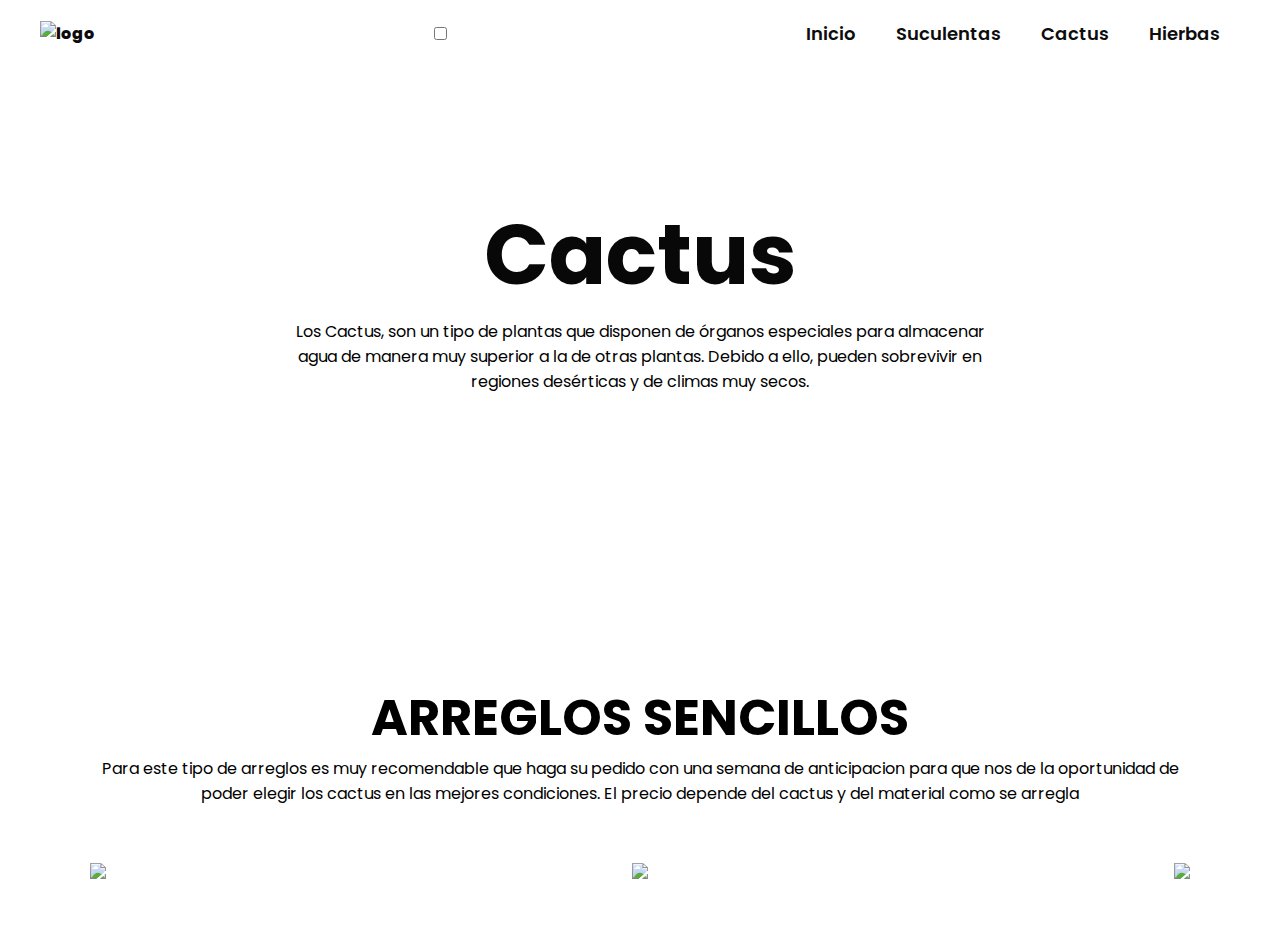
==== cactus.html @ 47a11e61 "Add files via upload" ====
<!DOCTYPE html>
<html lang="en">
<head>
    <meta charset="UTF-8">
    <meta name="viewport" content="width=device-width, initial-scale=1.0">
    <title>Document</title>
    <link rel="stylesheet" href="style.css">
</head>
<body>
    <header class="header">

        <div class="menu container">
            <a href="#" class="logo"><img src="imagenes/LOGO.jpeg" alt="logo" width="100%" height="100px"></a>
            <input type="checkbox" id="menu">
            <label for="menu">
                <img src="imagenes/menu.png" class="menu-icono" alt="">
            </label>
            <nav class="navbar">
                <ul>
                    <li><a href="index.html">Inicio</a></li>
                    <li><a href="suculentas.html">Suculentas</a></li>
                    <li><a href="cactus.html">Cactus</a></li>
                    <li><a href="hierbas.html">Hierbas</a></li>
                </ul>
            </nav>

        </div>

        <div class="header-content container">
            <div class="header-txt">
                <h1>Cactus</h1>
                <p>
                    Los Cactus, son un tipo de 
                    plantas que disponen de órganos especiales para 
                    almacenar agua de manera muy superior a la de otras plantas.
                    Debido a ello, pueden sobrevivir en regiones
                     desérticas y de climas muy secos.
                </p>

            </div> 
        </div>
    </header>

    <section class="general container">
        <h2>Arreglos sencillos</h2>
        <p>
            Para este tipo de arreglos es muy recomendable 
            que haga su pedido con una semana de anticipacion
            para que nos de la oportunidad de poder elegir los cactus en 
            las mejores condiciones. El precio depende del cactus y del 
            material como se arregla
        </p>
        <div class="general-content">
            <div class="general-16 txt">
               <img src="imagenes/cac1.jpg">
            </div>
            <div class="general-17 txt">
               <img src="imagenes/cac2.jpg">
            </div>
            <div class="general-18 txt">
                <img src="imagenes/cac3.jpg">
            </div>

        </div>

    </section>    
</body>
</html>
---- style.css ----
@import url('https://fonts.googleapis.com/css2?family=Poppins:ital,wght@0,100;0,200;0,300;0,400;0,500;0,600;0,700;0,800;0,900;1,100;1,200;1,300;1,400;1,500;1,600;1,700;1,800;1,900&display=swap');

*{
    margin: 0;
    padding: 0;
    box-sizing: border-box;
    text-decoration: none;
    list-style: none;
}
body{
    font-family: 'poppins', sans-serif;
}

.container{
    max-width: 1200px;
    margin: 0 auto;
}

.header{
    background-image: url(imagenes/fondo\ 1.png);
    background-position: center bottom;
    background-repeat: no-repeat;
    background-size: cover;
    min-height: 70vh;
    align-items: center;
    display: flex;
    position: relative;
}

.menu{
    position: absolute;
    top: 0;
    left: 0;
    right: 0;
    display: flex;
    align-items: center;
    justify-content: space-between;
    z-index: 1000;
}

.logo{
color: rgb(14, 11, 13);
font-size: 25 px;
font-weight: 800;
}

.menu .navbar ul li {
    position: relative;
    float: left;
}

.menu .navbar ul li a {
font-size: 18px;
padding: 20px;
color: rgb(14, 13, 14);
display: block;
font-weight: 600;
}

menu{
    display: none;
}

.menu-icono {
    width: 25px;
}

.menu label {
    cursor: pointer;
    display: none;
}

.header-txt {
    text-align: center;
}

.header-txt h1 {
    font-size: 85px;
    color: rgb(8, 8, 8);
}

.header-txt p {
    color: rgb(6, 6, 6) (92, 157, 215);
    font-size: 16px;
    padding: 0 250px;
    margin-bottom: 45px;
}

.btn-1 {
    display: inline-block;
    padding: 12px 45px;
    border: 1px seashell;
    color: rgb(2, 2, 2);
    font-size: 16px;
    text-transform: uppercase;
    font-weight: 600;
}

.btn-1:hover {
    color:#1B293A;
    background-color: aliceblue;
}

.general {
    padding: 50px;
    text-align: center;
}

.general-content {
    display: flex;
    justify-content: space-between;
    margin-top: 55px;
}

.general-1 {
    background-image: url(imagenes/suculentas-frio.png);
    background-position: center center;
    background-repeat: no-repeat;
    background-size: cover;
    height: 450 px;
    padding: 170 px 55px;
}

.general-2 {
    background-image: url(imagenes/cactus.png);
    background-position: center center;
    background-repeat: no-repeat;
    background-size: cover;
    height: 450 px;
    padding: 170 px 55px;
}

.general-3 {
    background-image: url(imagenes/hierba.png);
    background-position: center center;
    background-repeat: no-repeat;
    background-size: cover;
    height: 450 px;
    padding: 170 px 55px;
}

.general-4 {
    background-image: url(imagenes/riego.jpg);
    background-position: center center;
    background-repeat: no-repeat;
    background-size: cover;
    height: 450 px;
    padding: 170 px 55px;
}

.general-5 {
    background-image: url(imagenes/tierra.jpg);
    background-position: center center;
    background-repeat: no-repeat;
    background-size: cover;
    height: 450 px;
    padding: 170 px 55px;
}

.general-6 {
    background-image: url(imagenes/sombra.jpg);
    background-position: center center;
    background-repeat: no-repeat;
    background-size: cover;
    height: 450 px;
    padding: 170 px 55px;
}

.general-7 {
    background-image: url(imagenes/fondo.jpg);
    background-position: center center;
    background-repeat: no-repeat;
    background-size: cover;
    height: 450 px;
    padding: 170 px 55px;
}

.general-8 {
    background-image: url(imagenes/verde.jpg);
    background-position: center center;
    background-repeat: no-repeat;
    background-size: cover;
    height: 450 px;
    padding: 170 px 55px;
}

.general-9 {
    background-image: url(imagenes/fondo.jpg);
    background-position: center center;
    background-repeat: no-repeat;
    background-size: cover;
    height: 450 px;
    padding: 170 px 55px;
}



h2{
    font-size: 50px;
    text-transform: uppercase;
    color: black;
}

.txt h3 {
    font-size: 18px;
    color: rgb(240, 243, 243);
    text-transform: uppercase;
    margin-bottom: 10px;
}

.txt p {
    color: rgb(249, 241, 241);
    font-size: 16px;
}

.info-1 {
    padding: 250px 0;
    background-image: url(imagenes/fondo.jpg);
    background-position: center center;
    background-repeat: no-repeat;
    background-size: 100% 100%;
}

.info-content{
    text-align: center;
}

.info-content h2, span {
    color: black;
}

.info-circle {
    display: flex;
    justify-content: space-between;
    margin-top: 55px;
}

.circle-txt {
    width: 25%;
    display: flex;
    flex-direction: column;
    align-items: center;
    text-align: center;
    margin: 0 10px;
}

.circle-1{
    height: 100px;
    width: 100px;
    border: 1px solid black ;
    border-radius: 50%;
    padding-top: 35px;
}

circle-1 h3 {
color: black;
font-size: 16px;
}

.circle-txt p {
    color: black;
    margin-top: 25px;
}

.footer {
    padding: 100px;
    text-align: center;
}

.form {
    margin-top: 35px;
}

.campo {
    margin-right: 10px;
    padding: 17px 35px;
    border: 2px solid black;
    outline: none;
    color: black;
}

.campo::placeholder {
color: rgb(11, 11, 11);
}

.btn-2 {
    padding: 17px 35px;
    border: 2px solid #1B293A;
    background-color: #1B293A;
    color: #f0f8ff;
}

.footer-txt {
    margin-top: 100px;
    border-top: 1px solid #B4B4B47E;
    padding: 20PX 0;
}

.footer-txt p {
    color: #1B293A;
    font-size: 16px;
}

@media(max-width:991px) {
    .menu {
        padding: 30px;
    }

    .menu label {
        display: initial;
    }

    .menu .navbar {
        position: absolute;
        top: 100%;
        left: 0;
        right: 0;
        background-color:#10416c;
        display: none;
    }

    .menu .navbar ul li {
        width: 100%;
    }

    #menu:checked ~ .navbar {
        display: initial;
    }

    .header{
    min-height: 0vh;
}

.header-content {
    padding: 100px 30px;
    }

    .header-txt h1 {
        font-size: 50px;
    }

    .header-txt p {
        padding: 0;
    }

    .general {
        padding: 30px 30px 0 30px;
    }

    .general-content {
        flex-direction: column;
        align-items: center;
        margin-top: 20px;
    }

    .general-1,
    .general-2,
    .general-3,
    .general-4,
    .general-5,
    .general-6 {
        height: 350px;
        padding: 100px;
        margin-bottom: 10px;
    }

    .info-1 {
        padding: 200px 30px;
        background-size: cover;
        margin-top: -110px;
    }

    .info-circle {
        flex-direction: column;
        align-items: center;
    }

    .circle-txt {
        width: 100%;
        margin-bottom: 25px;
    }

    .g2 {
        margin-top: -120px;
    }

    .info-2 {
        padding: 280px 30px;
        background-size: cover;
        margin-top: -180px;
    }

    h2 {
        font-size: 40px;
    }

    .footer {
        padding: 0;
        margin-top: -140px;
    }

    form {
        display: flex;
        flex-direction: column;
        padding: 0 50 px;
    }

    .campo {
        margin-top: 30px;
    }
}
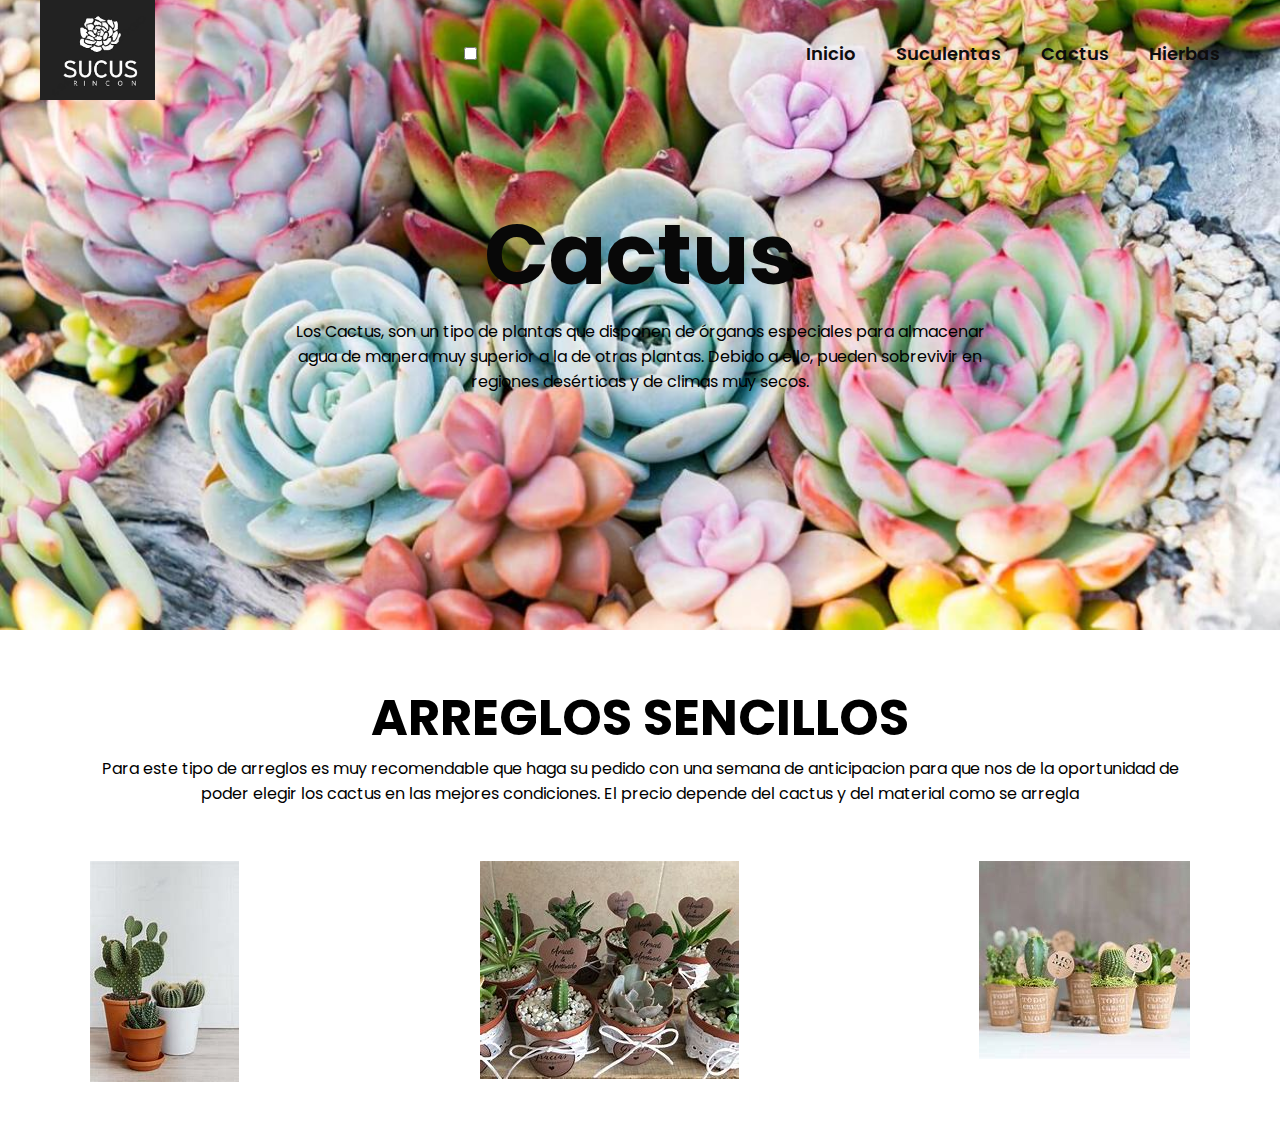
==== commit cd579e70: "Add files via upload" ====
--- a/cactus.html
+++ b/cactus.html
@@ -10,10 +10,10 @@
     <header class="header">
 
         <div class="menu container">
-            <a href="#" class="logo"><img src="imagenes/LOGO.jpeg" alt="logo" width="100%" height="100px"></a>
+            <a href="#" class="logo"><img src="LOGO.jpeg" alt="logo" width="100%" height="100px"></a>
             <input type="checkbox" id="menu">
             <label for="menu">
-                <img src="imagenes/menu.png" class="menu-icono" alt="">
+                <img src="menu.png" class="menu-icono" alt="">
             </label>
             <nav class="navbar">
                 <ul>
@@ -52,13 +52,13 @@
         </p>
         <div class="general-content">
             <div class="general-16 txt">
-               <img src="imagenes/cac1.jpg">
+               <img src="cac1.jpg">
             </div>
             <div class="general-17 txt">
-               <img src="imagenes/cac2.jpg">
+               <img src="cac2.jpg">
             </div>
             <div class="general-18 txt">
-                <img src="imagenes/cac3.jpg">
+                <img src="cac3.jpg">
             </div>
 
         </div>
--- a/style.css
+++ b/style.css
@@ -17,7 +17,7 @@
 }
 
 .header{
-    background-image: url(imagenes/fondo\ 1.png);
+    background-image: url(fondo\ 1.png);
     background-position: center bottom;
     background-repeat: no-repeat;
     background-size: cover;
@@ -113,7 +113,7 @@
 }
 
 .general-1 {
-    background-image: url(imagenes/suculentas-frio.png);
+    background-image: url(suculentas-frio.png);
     background-position: center center;
     background-repeat: no-repeat;
     background-size: cover;
@@ -122,7 +122,7 @@
 }
 
 .general-2 {
-    background-image: url(imagenes/cactus.png);
+    background-image: url(cactus.png);
     background-position: center center;
     background-repeat: no-repeat;
     background-size: cover;
@@ -131,7 +131,7 @@
 }
 
 .general-3 {
-    background-image: url(imagenes/hierba.png);
+    background-image: url(hierba.png);
     background-position: center center;
     background-repeat: no-repeat;
     background-size: cover;
@@ -140,7 +140,7 @@
 }
 
 .general-4 {
-    background-image: url(imagenes/riego.jpg);
+    background-image: url(riego.jpg);
     background-position: center center;
     background-repeat: no-repeat;
     background-size: cover;
@@ -149,7 +149,7 @@
 }
 
 .general-5 {
-    background-image: url(imagenes/tierra.jpg);
+    background-image: url(tierra.jpg);
     background-position: center center;
     background-repeat: no-repeat;
     background-size: cover;
@@ -158,7 +158,7 @@
 }
 
 .general-6 {
-    background-image: url(imagenes/sombra.jpg);
+    background-image: url(sombra.jpg);
     background-position: center center;
     background-repeat: no-repeat;
     background-size: cover;
@@ -167,7 +167,7 @@
 }
 
 .general-7 {
-    background-image: url(imagenes/fondo.jpg);
+    background-image: url(fondo.jpg);
     background-position: center center;
     background-repeat: no-repeat;
     background-size: cover;
@@ -176,7 +176,7 @@
 }
 
 .general-8 {
-    background-image: url(imagenes/verde.jpg);
+    background-image: url(verde.jpg);
     background-position: center center;
     background-repeat: no-repeat;
     background-size: cover;
@@ -185,7 +185,7 @@
 }
 
 .general-9 {
-    background-image: url(imagenes/fondo.jpg);
+    background-image: url(fondo.jpg);
     background-position: center center;
     background-repeat: no-repeat;
     background-size: cover;
@@ -215,7 +215,7 @@
 
 .info-1 {
     padding: 250px 0;
-    background-image: url(imagenes/fondo.jpg);
+    background-image: url(fondo.jpg);
     background-position: center center;
     background-repeat: no-repeat;
     background-size: 100% 100%;
